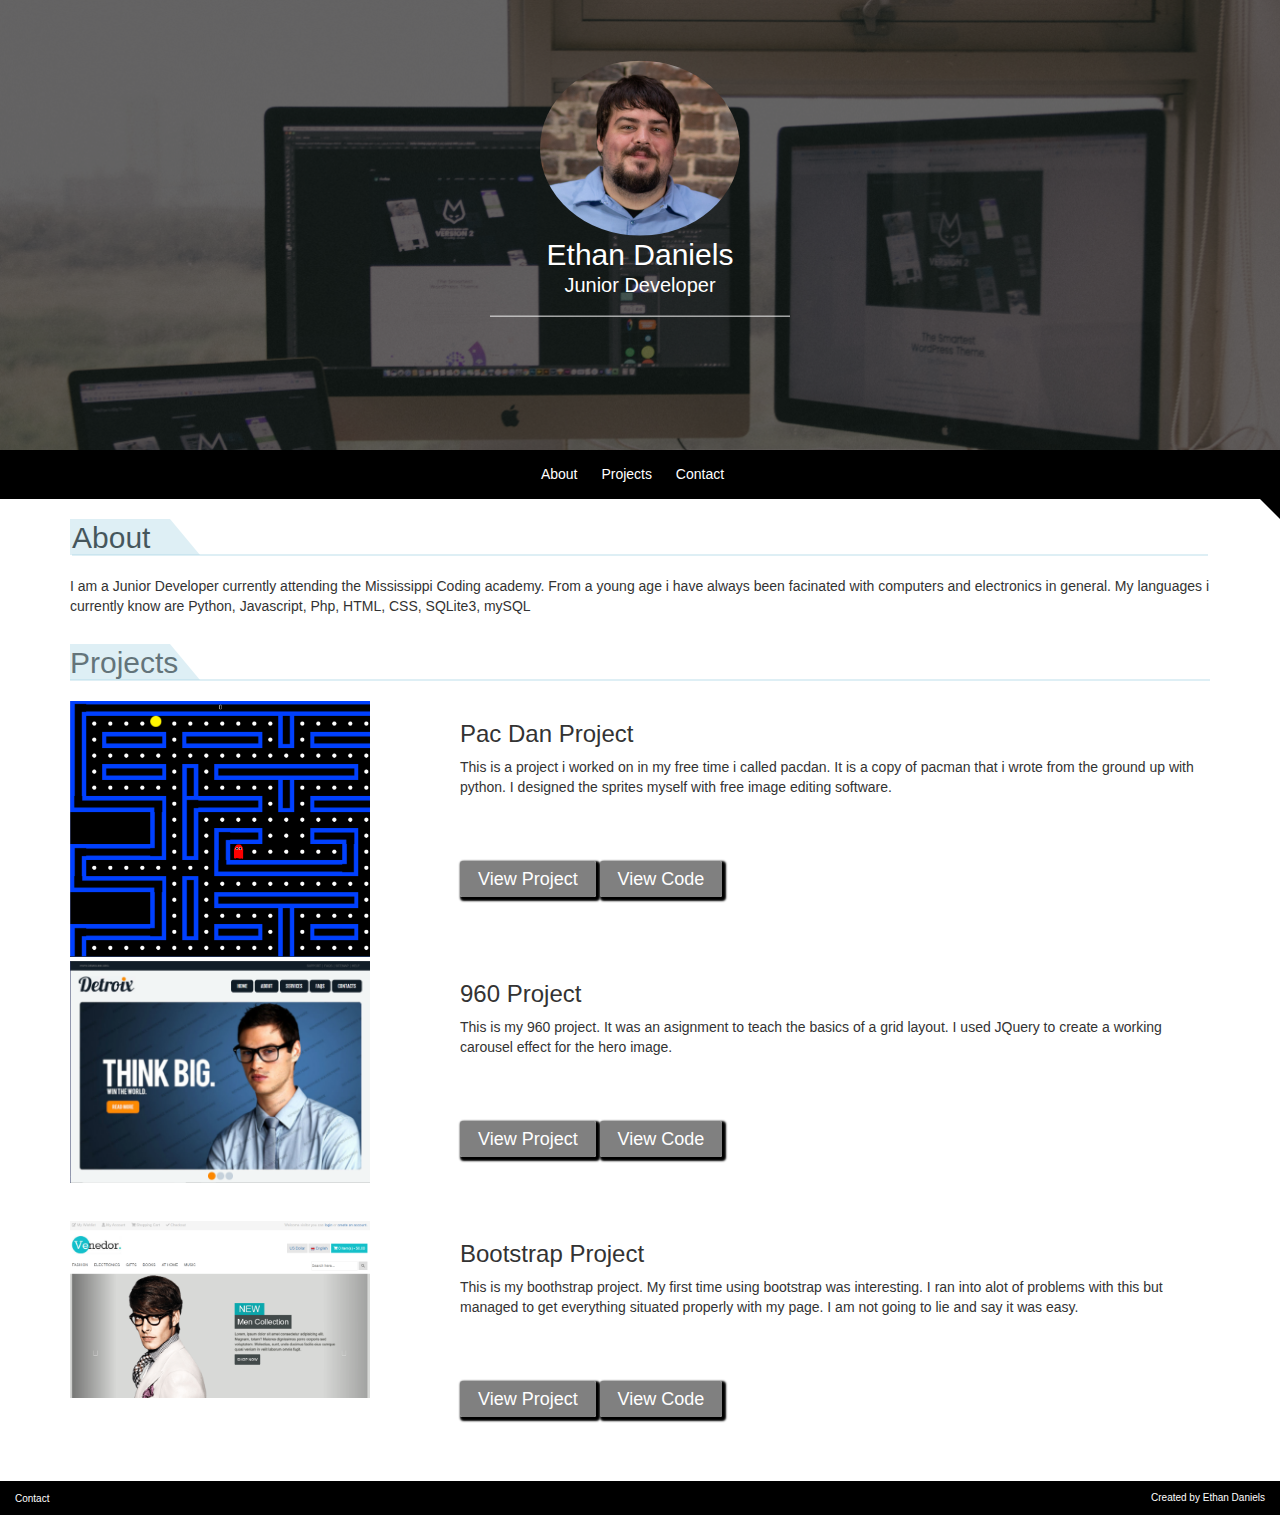
==== index.html @ db29d931 "added project folders" ====
<!DOCTYPE html>
<html lang="en">
<head>
    <meta charset="UTF-8">
    <meta name="viewport" content="width=device-width, initial-scale=1.0">
    <meta http-equiv="X-UA-Compatible" content="ie=edge">
    <link rel="stylesheet" href="https://use.fontawesome.com/releases/v5.3.1/css/all.css" integrity="sha384-mzrmE5qonljUremFsqc01SB46JvROS7bZs3IO2EmfFsd15uHvIt+Y8vEf7N7fWAU" crossorigin="anonymous">
    <link rel="stylesheet" href="css/bootstrap.css">
    <link rel="stylesheet" href="css/style.css">
    <script src="https://code.jquery.com/jquery-3.3.1.min.js" integrity="sha256-FgpCb/KJQlLNfOu91ta32o/NMZxltwRo8QtmkMRdAu8=" crossorigin="anonymous"></script>
    <script src="js/script.js"></script>
    <script src="js/javascript.js" type="text/javascript"></script>
    <title>Document</title>
</head>
<body>
    <div class="header-wrapper">
        <img src="img/background.jpg" alt="" class="img-responsive">
        <div class="header-cover">
        </div>
        <div class="container-fluid">
            <div class="row">
                <div class="col-xs-12 header-inner">
                    <div class="header-content">
                        <img src="img/Headshot.jpg" alt="" class="headshot">
                        <h1>Ethan Daniels</h1>
                        <h2>Junior Developer</h2>
                        <hr>
                        <ul>
                            <li><a href="https://www.linkedin.com/in/ethan-daniels-bb1351169/" title="Linkedin" target="_blank"><i class="fab fa-linkedin"></i></a></li>
                            <li><a href="https://github.com/edaniels20?tab=repositories" title="GitHub" target="_blank"><i class="fab fa-github-square"></i></a></li>
                            <li><a href="#" title="Email" id="email" class="email"><i class="fas fa-at"></i></a></li>
                            <li><a href="#" title="Resume" target="_blank"><i class="fas fa-file"></i></a></li>
                        </ul>
                    </div>
                </div>
            </div>
        </div>
    </div>
    <div class="container-fluid">
        <div class="row">
            <div class="col-xs-12 nav">
                <ul>
                    <li><a href="#" class="about-button nav-after">About</a></li>
                    <li><a href="#" class="projects-button">Projects</a></li>
                    <li><a href="#" class="contact-button">Contact</a></li>
                </ul>
            </div>
        </div>
    </div>
    <div class="container">
        <div class="row">
            <div class="col-xs-12 about">
                <div class="about-border">
                    
                </div>
                <h2>About</h2>

                <p>I am a Junior Developer currently attending the Mississippi Coding academy. From a young age i have always been facinated with computers and electronics in general. My languages i currently know are Python, Javascript, Php, HTML, CSS, SQLite3, mySQL</p>
            </div>
        </div>
        <div class="row projects-head">
            <div class="col-xs-12">
                <div class="projects-border">
                
                </div>
                <h2>Projects</h2>
            </div>
        </div>
        <div class="row projects">
            <div class="col-xs-12 col-sm-4">
                <img src="img/pacdan.png" alt="" class="img-responsive">
            </div>
            <div class="col-xs-12 col-sm-8 right-content">
                <h3>Pac Dan Project</h3>
                <p>This is a project i worked on in my free time i called pacdan. It is a copy of pacman that i wrote from the ground up with python. I designed the sprites myself with free image editing software.</p>
                <a href="#" class="view-button">View Project</a>
                <a href="#" class="view-button">View Code</a>
            </div>
            <div class="col-xs-12 col-sm-4">
                <img src="img/960-project.png" alt="" class="img-resonsive">
            </div>
            <div class="col-xs-12 col-sm-8 right-content">
                <h3>960 Project</h3>
                <p>This is my 960 project. It was an asignment to teach the basics of a grid layout. I used JQuery to create a working carousel effect for the hero image.</p>
                <a href="960_project/index.html" class="view-button">View Project</a>
                <a href="#" class="view-button">View Code</a>
            </div>
            <div class="col-xs-12 col-sm-4">
                <img src="img/bootstrap-project.png" alt="" class="img-responsive">
            </div>
            <div class="col-xs-12 col-sm-8 right-content">
                <h3>Bootstrap Project</h3>
                <p>This is my boothstrap project. My first time using bootstrap was interesting. I ran into alot of problems with this but managed to get everything situated properly with my page. I am not going to lie and say it was easy. </p>
                <a href="#" class="view-button">View Project</a>
                <a href="#" class="view-button">View Code</a>
            </div>
        </div>
    </div>
    <div class="container-fluid contact">
        <div class="row">
            <div class="col-xs-12 col-sm-2">
                <h2>Contact</h2>
                <div class="contact-border">

                </div>
            </div>
            <div class="col-xs-12 col-sm-2">
                <ul>
                    <li><a href="#"><i class="fab fa-linkedin fa-3x"></i></a></li>
                    <li><a href=""><i class="fab fa-github-square fa-3x"></i></a></li>
                    <li><a href=""><i class="fas fa-envelope-square fa-3x"></i></a></li>
                </ul>
            </div>
            <div class="col-sm-8">
                <p class="hide-mobile">Created by Ethan Daniels</p>
            </div>
        </div>
    </div>
</body>
</html>
---- css/style.css ----
.header-wrapper {
    text-align: center;
    color: white;
    height: auto;
    position: relative;
    overflow: hidden;
}
.header-cover {
    display: block;
    position: absolute;
    top: 0;
    right: 0;
    left: 0;
    bottom: 0;
    background-color: #000;
    opacity: .6;
}
.header-inner {
    position: absolute;
    top: 50%;
    transform: translateY(-50%);
}
.header-inner h1 {
    margin-top: 2px;
    margin-bottom: 3px;
    font-size: 20px;
}
.header-inner h2 {
    margin-top: 0;
    font-size: 16px;
}
.header-inner hr {
    width: 200px;
    margin-bottom: 6px;
}
.header-inner ul {
    list-style: none;
    padding-left: 0px;
}
.header-inner li {
    display: inline;
    padding-left: 5px;
}
.header-inner i {
    color: white;
}
.headshot {
    width: 90px;
    border-radius: 50%;
}
@media (min-width: 425px) {
    .header-inner img {
        width: 150px;
    }
    .header-inner h1 {
        font-size: 20px;
    }
    .header-inner h2 {
        font-size: 18px;
    }
    .header-inner i {
        font-size: 30px;
    }
}
@media (min-width: 375px) {
    .header-inner i {
        font-size: 30px;
    }
}
@media (min-width: 530px){
    .header-inner img {
        width: 200px;
    }
    .header-inner h1 {
        font-size: 30px;
    }
    .header-inner h2 {
        font-size: 20px;
    }
    .header-inner hr {
        width: 300px;
    }
    .header-inner i {
        font-size: 40px;
    }
    .header-wrapper {
        max-height: 450px;
    }
}
/* Nav */
.nav {
    text-align: center;
    background-color: #000;
    border-bottom: 20px solid white;
    border-right: 20px solid transparent;
}
.nav ul {
    padding-top: 3%;
}
.nav li {
    display: inline;
}
.nav a {
    color: white;
    padding-right: 5px;
}
.nav ul li a:hover {
    text-decoration: none;
}
.about h2 {
    color: black;
    margin: 2px;
    border-bottom: 2px solid rgba(173, 216, 230, .4);
}
.about-border {
    position: absolute;
    margin-top: 0;
    padding-right: 100px;
    display: inline-block;
    border-right: 30px solid transparent;
    border-bottom: 36px solid lightblue;
    opacity: .4;
}
.about p {
    margin-top: 20px;
}
.view-button {
    text-decoration: none;
    color: white;
    font-size: 18px;
    border-radius: 2px;
    background-color: grey;
    box-shadow: black 2px 2px 2px 2px;
    padding: 8px 18px;
}
.view-button {

}
@media(min-width: 767px) {
    .nav ul {
        padding: 14px 0 5px;
        margin-left: 20px;
    }
    .nav a {
        padding: 0 10px;
    }
}
.projects-head h2 {
    margin-bottom: 20px;
    border-bottom: 2px solid rgba(173, 216, 230, .4);
}
.projects-border {
    position: absolute;
    margin-top: 18px;
    padding-right: 100px;
    display: inline-block;
    border-right: 30px solid transparent;
    border-bottom: 36px solid lightblue;
    opacity: .4;
}
.projects p {
    height: 100px;
}
@media(min-width: 767px) {
    .right-content {
        height: 190px;
    }
}
@media(min-width: 991px) {
    .projects img {
        max-height: 300px;
        width: 300px;
    }
    .right-content {
        height: 260px;
    }
}
.contact {
    color: white;
    background-color: black;
    text-align: center;
}
.contact a {
    color: white;
    margin: 10px;
}
.contact ul {
    list-style: none;
    padding-left: 0;
}
.contact li {
    display: inline;
    
}
.hide-mobile {
    display: none;
}
@media (min-width: 767px) {
    .hide-mobile {
        display: block;
    }
    .contact {
        background: black;
        color: white;
        text-align: left;
    }
    .contact i {
        font-size: 10px;
    }
    .contact h2 {
        margin: 12px 0 0;
        font-size: 10px;
    }
    .contact ul {
        margin-bottom: 0px;
        margin-top: 6px;
    }
    .contact p {
        text-align: right;
        margin-top: 10px;
        font-size: 10px;
    }
}







.footer-wrapper {
    border-bottom: 20px solid black;
    border-right: 20px solid transparent;
}
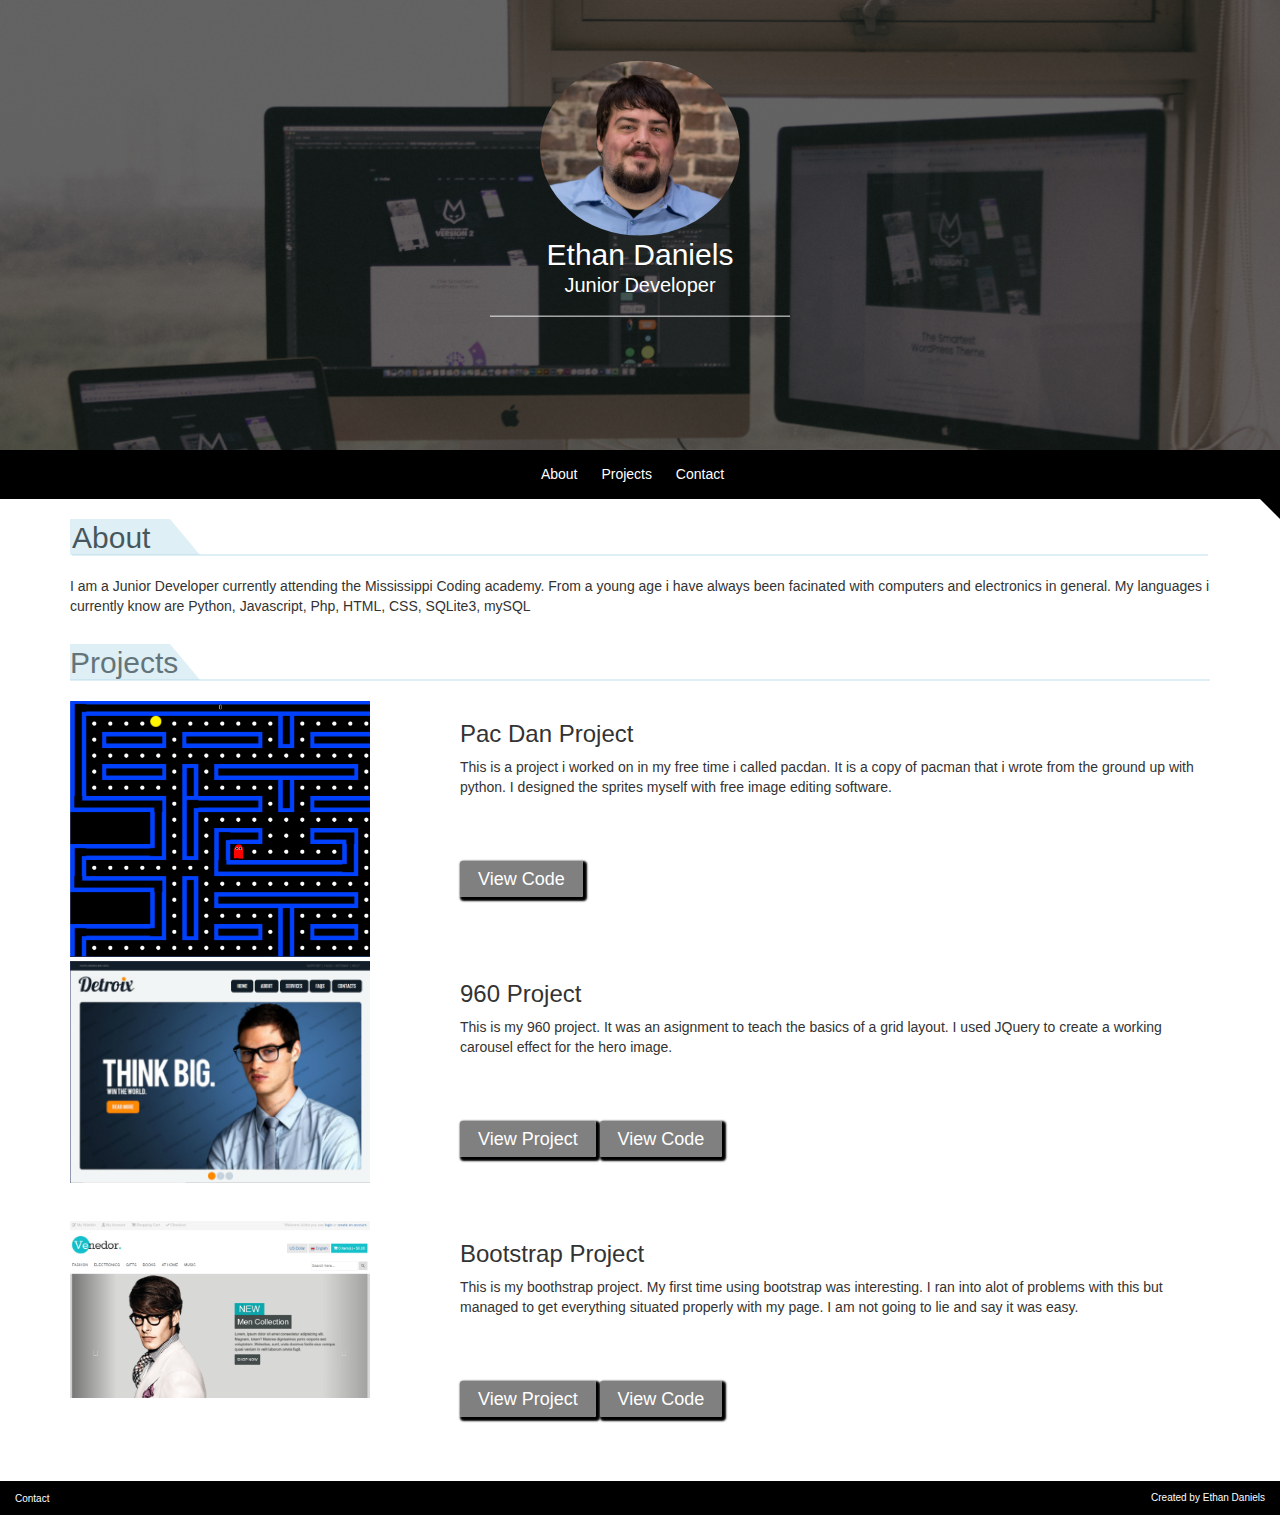
==== commit dcba5a0d: "fixed links to work better" ====
--- a/index.html
+++ b/index.html
@@ -73,7 +73,6 @@
             <div class="col-xs-12 col-sm-8 right-content">
                 <h3>Pac Dan Project</h3>
                 <p>This is a project i worked on in my free time i called pacdan. It is a copy of pacman that i wrote from the ground up with python. I designed the sprites myself with free image editing software.</p>
-                <a href="#" class="view-button">View Project</a>
                 <a href="#" class="view-button">View Code</a>
             </div>
             <div class="col-xs-12 col-sm-4">
@@ -82,8 +81,8 @@
             <div class="col-xs-12 col-sm-8 right-content">
                 <h3>960 Project</h3>
                 <p>This is my 960 project. It was an asignment to teach the basics of a grid layout. I used JQuery to create a working carousel effect for the hero image.</p>
-                <a href="960_project/index.html" class="view-button">View Project</a>
-                <a href="#" class="view-button">View Code</a>
+                <a href="https://edaniels20.github.io/960_project/" target="_blank" class="view-button">View Project</a>
+                <a href="https://github.com/edaniels20/960_project" target="_blank"class="view-button">View Code</a>
             </div>
             <div class="col-xs-12 col-sm-4">
                 <img src="img/bootstrap-project.png" alt="" class="img-responsive">
@@ -91,8 +90,8 @@
             <div class="col-xs-12 col-sm-8 right-content">
                 <h3>Bootstrap Project</h3>
                 <p>This is my boothstrap project. My first time using bootstrap was interesting. I ran into alot of problems with this but managed to get everything situated properly with my page. I am not going to lie and say it was easy. </p>
-                <a href="#" class="view-button">View Project</a>
-                <a href="#" class="view-button">View Code</a>
+                <a href="https://edaniels20.github.io/bootstrap_project/" target="_blank" class="view-button">View Project</a>
+                <a href="https://github.com/edaniels20/bootstrap_project" target="_blank" class="view-button">View Code</a>
             </div>
         </div>
     </div>
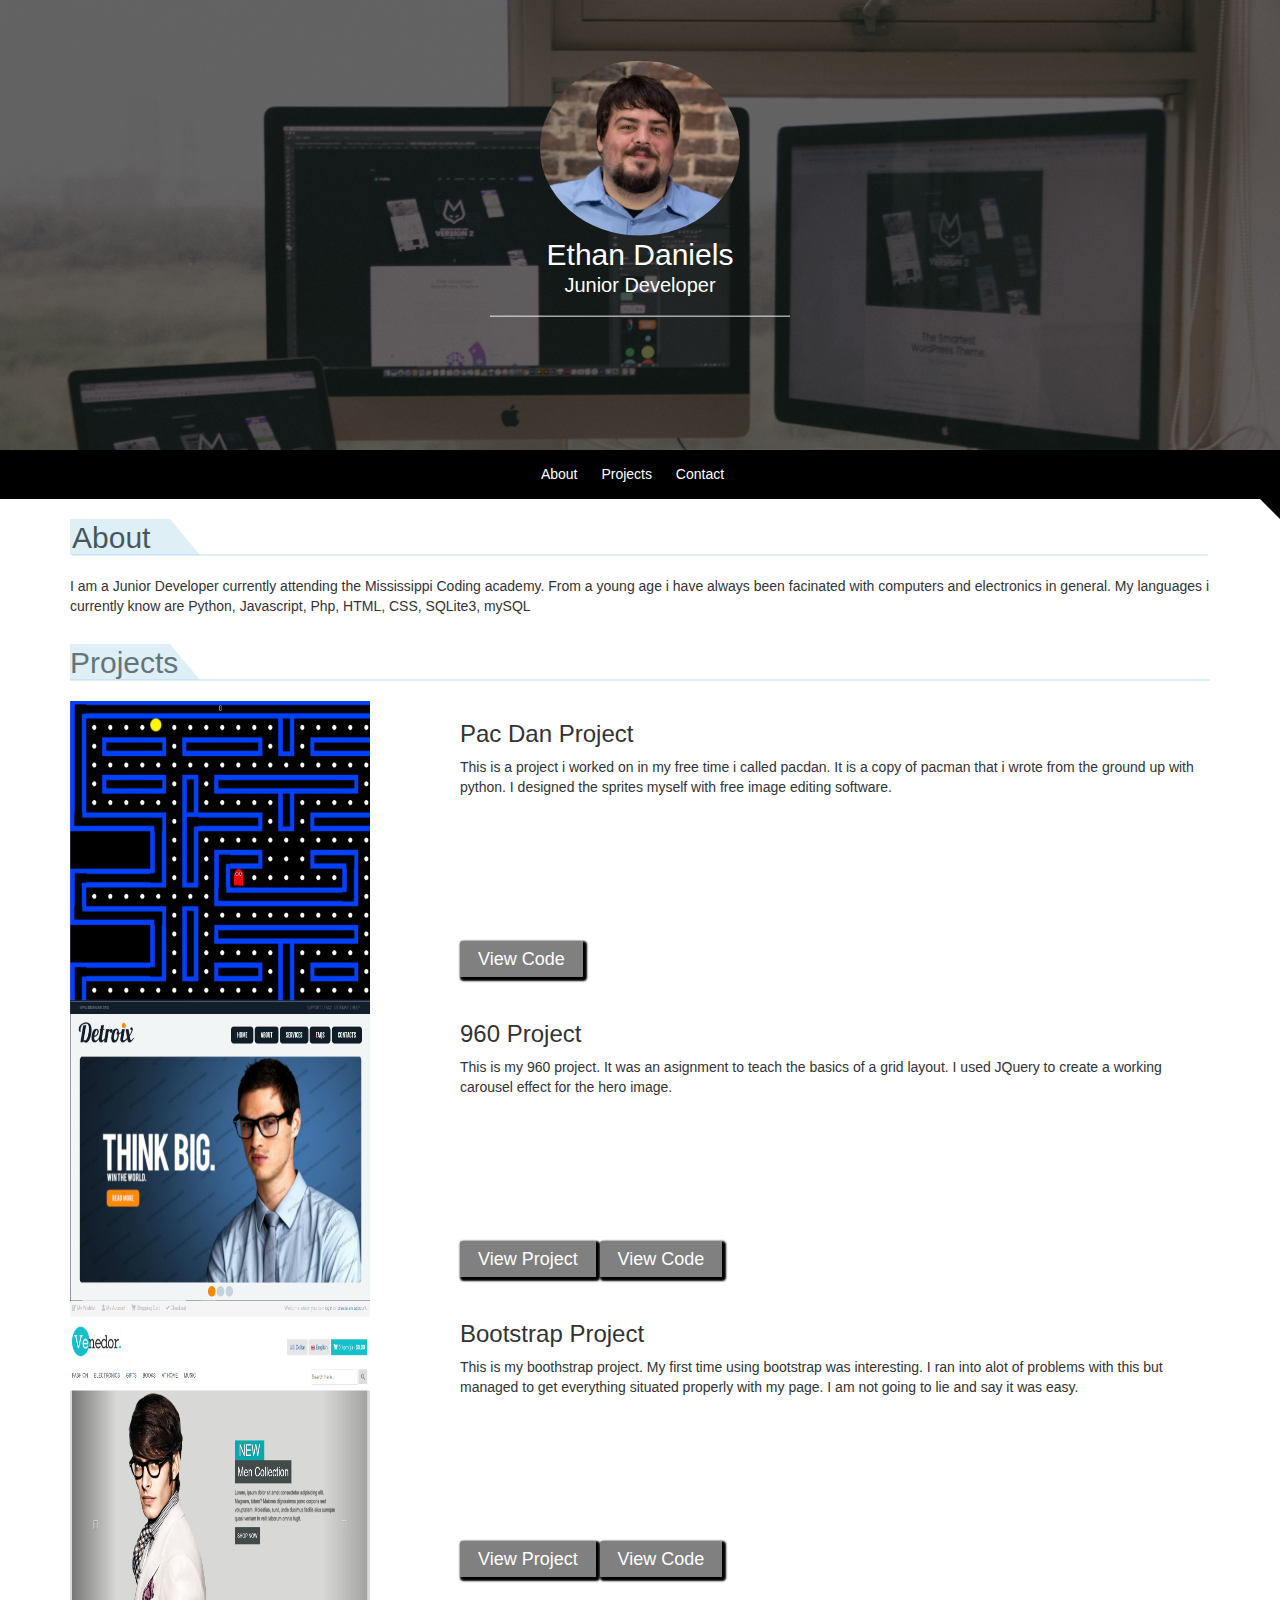
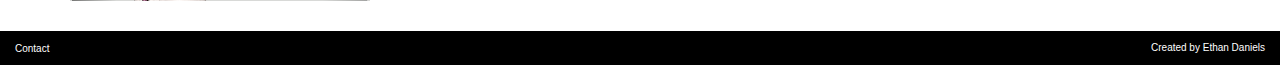
==== commit 1cb5da12: "changed name of tab" ====
--- a/index.html
+++ b/index.html
@@ -10,7 +10,7 @@
     <script src="https://code.jquery.com/jquery-3.3.1.min.js" integrity="sha256-FgpCb/KJQlLNfOu91ta32o/NMZxltwRo8QtmkMRdAu8=" crossorigin="anonymous"></script>
     <script src="js/script.js"></script>
     <script src="js/javascript.js" type="text/javascript"></script>
-    <title>Document</title>
+    <title>EthanDaniels</title>
 </head>
 <body>
     <div class="header-wrapper">
@@ -73,10 +73,10 @@
             <div class="col-xs-12 col-sm-8 right-content">
                 <h3>Pac Dan Project</h3>
                 <p>This is a project i worked on in my free time i called pacdan. It is a copy of pacman that i wrote from the ground up with python. I designed the sprites myself with free image editing software.</p>
-                <a href="#" class="view-button">View Code</a>
+                <a href="https://github.com/edaniels20/python-pacman-project" class="view-button">View Code</a>
             </div>
             <div class="col-xs-12 col-sm-4">
-                <img src="img/960-project.png" alt="" class="img-resonsive">
+                <img src="img/960-project.png" alt="" class="img-responsive">
             </div>
             <div class="col-xs-12 col-sm-8 right-content">
                 <h3>960 Project</h3>
--- a/css/style.css
+++ b/css/style.css
@@ -133,8 +133,11 @@
     box-shadow: black 2px 2px 2px 2px;
     padding: 8px 18px;
 }
-.view-button {
-
+.right-content {
+    height: 220px;
+}
+.projects {
+    margin-bottom: 30px;
 }
 @media(min-width: 767px) {
     .nav ul {
@@ -158,21 +161,24 @@
     border-bottom: 36px solid lightblue;
     opacity: .4;
 }
-.projects p {
-    height: 100px;
-}
 @media(min-width: 767px) {
     .right-content {
-        height: 190px;
+        height: 220px;
+    }
+    .right-content a {
+        margin-top: 50px;
     }
 }
 @media(min-width: 991px) {
     .projects img {
-        max-height: 300px;
+        height: 300px;
         width: 300px;
     }
     .right-content {
-        height: 260px;
+        height: 300px;
+    }
+    .right-content p {
+        margin-bottom: 150px;
     }
 }
 .contact {
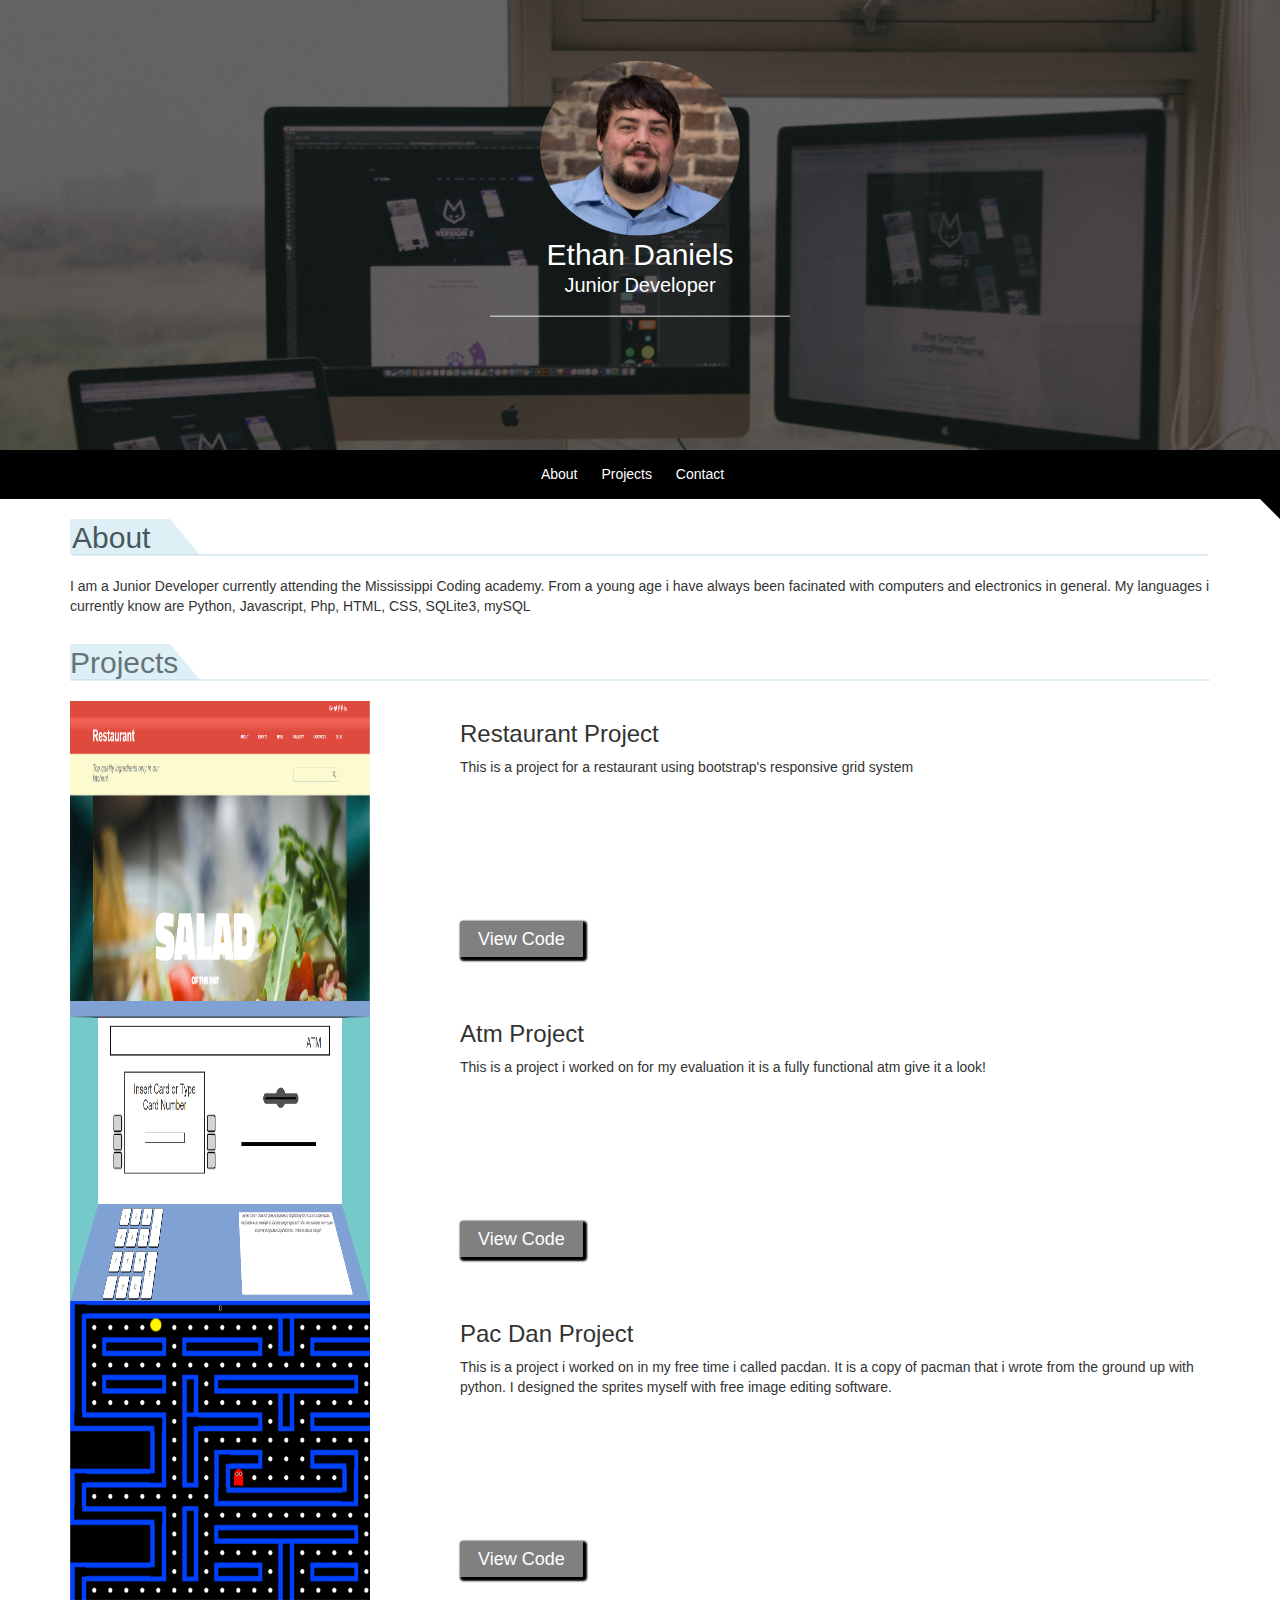
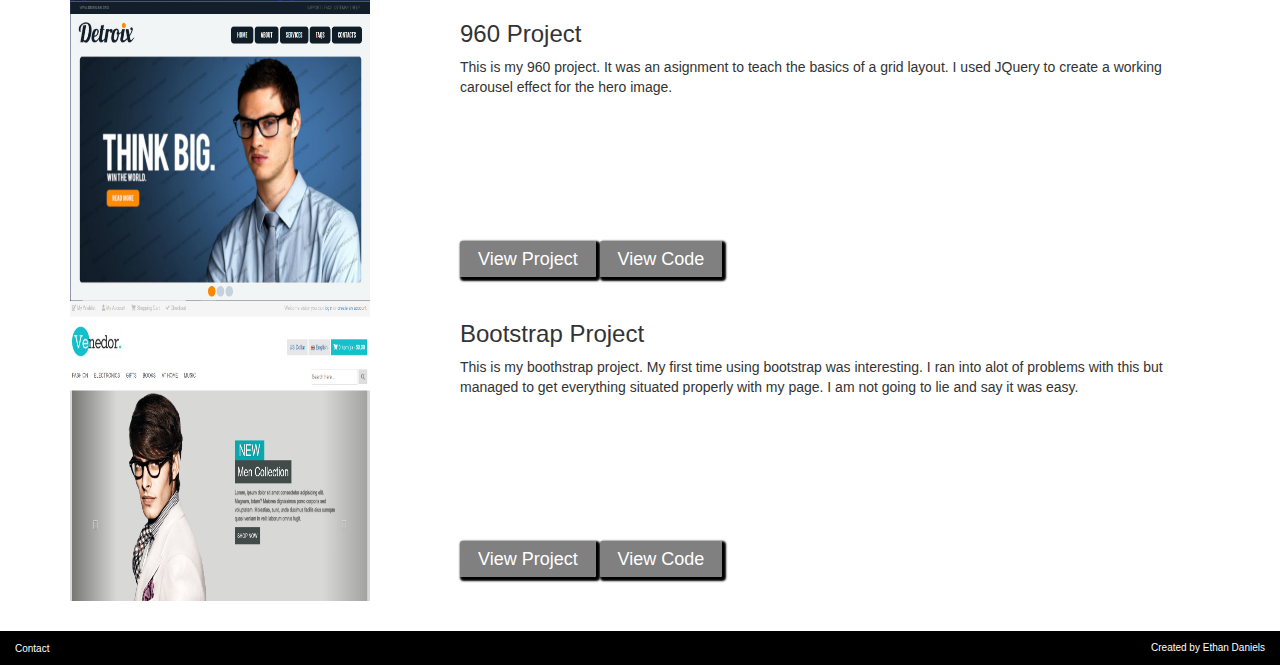
==== commit 9e619ad3: "added last 2 projects" ====
--- a/index.html
+++ b/index.html
@@ -68,6 +68,22 @@
         </div>
         <div class="row projects">
             <div class="col-xs-12 col-sm-4">
+                <img src="img/restaurant.png" alt="" class="img-responsive">
+            </div>
+            <div class="col-xs-12 col-sm-8 right-content">
+                <h3>Restaurant Project</h3>
+                <p>This is a project for a restaurant using bootstrap's responsive grid system</p>
+                <a href="https://github.com/edaniels20/restaurant-project" class="view-button">View Code</a>
+            </div>
+            <div class="col-xs-12 col-sm-4">
+                <img src="img/atm.png" alt="" class="img-responsive">
+            </div>
+            <div class="col-xs-12 col-sm-8 right-content">
+                <h3>Atm Project</h3>
+                <p>This is a project i worked on for my evaluation it is a fully functional atm give it a look!</p>
+                <a href="https://github.com/edaniels20/atm" class="view-button">View Code</a>
+            </div>
+            <div class="col-xs-12 col-sm-4">
                 <img src="img/pacdan.png" alt="" class="img-responsive">
             </div>
             <div class="col-xs-12 col-sm-8 right-content">
